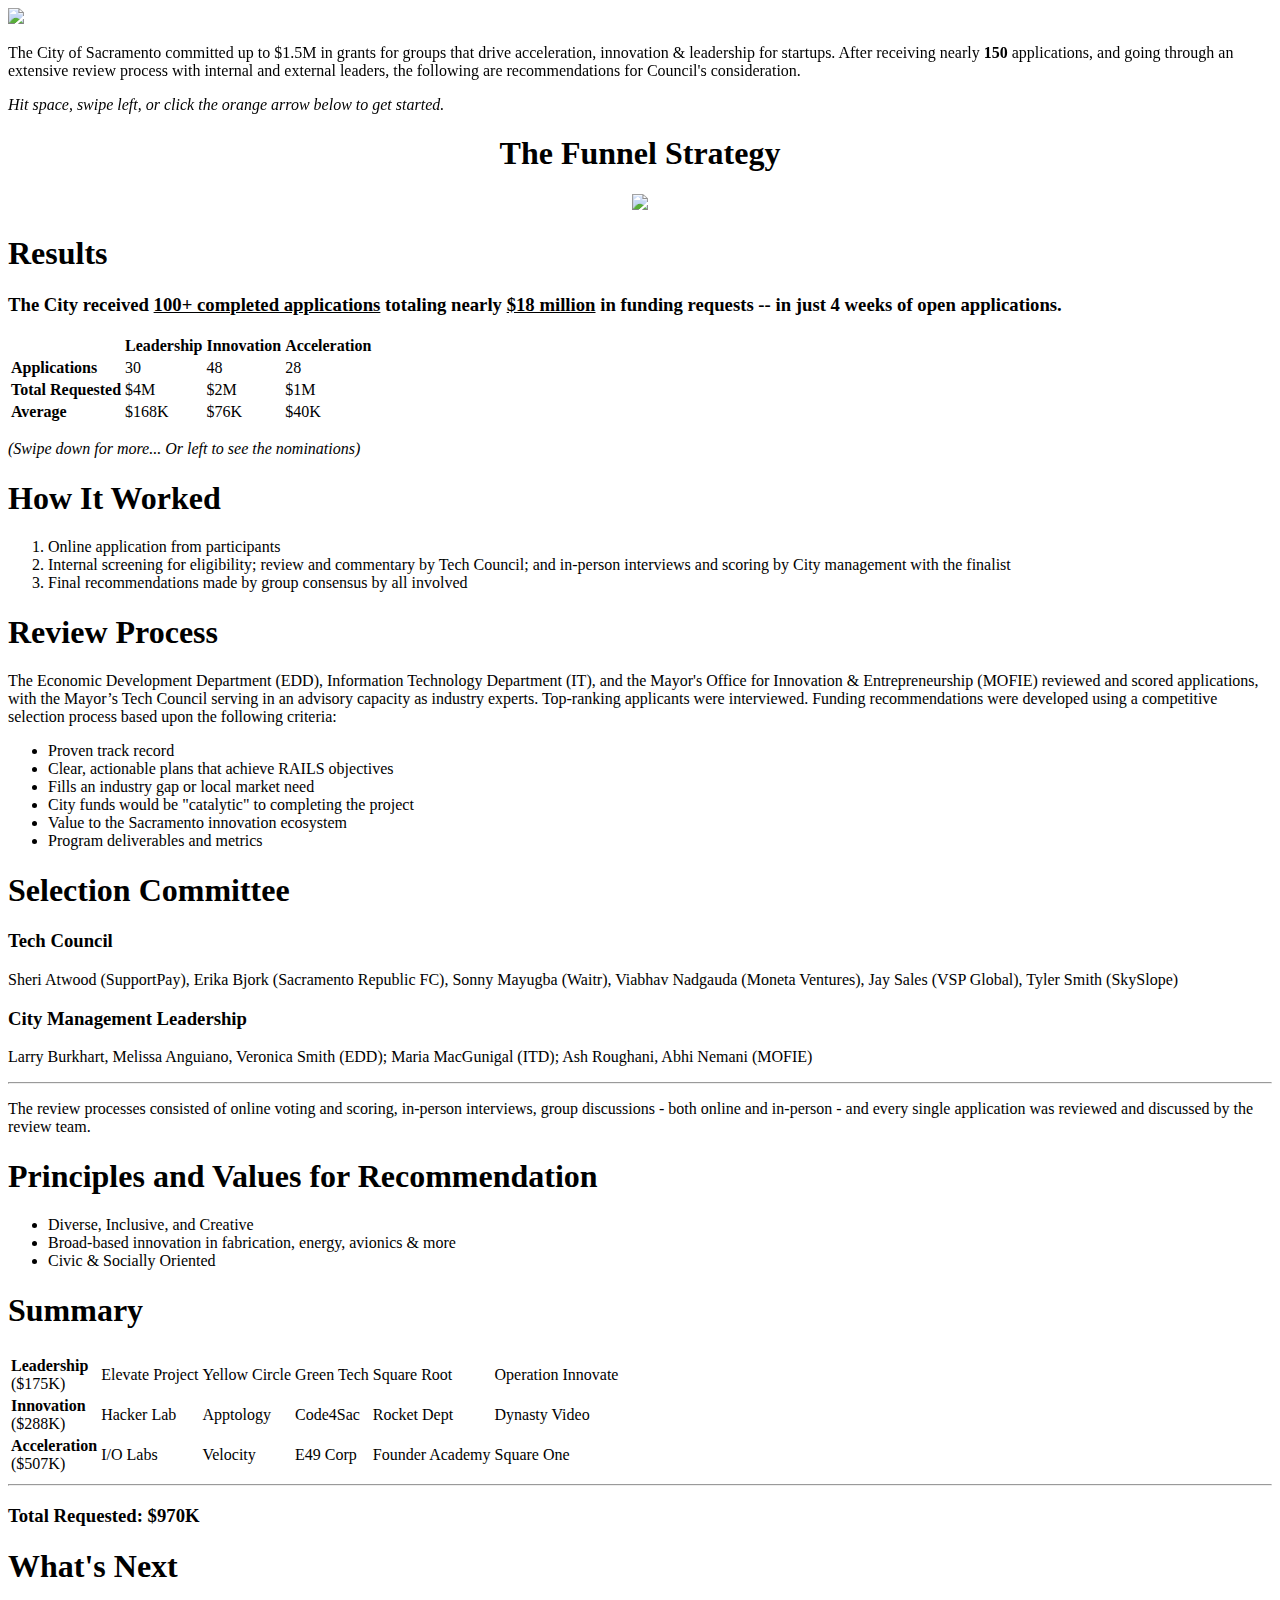
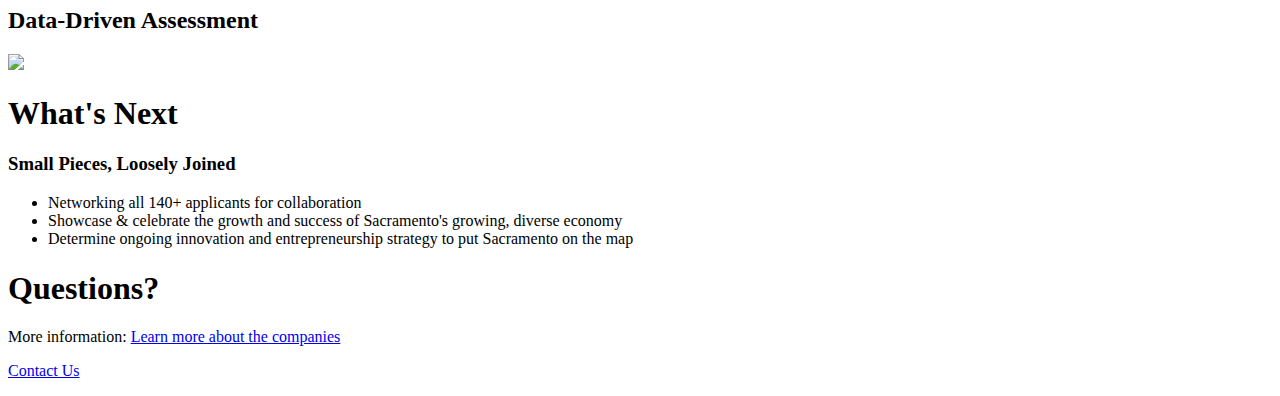
==== 2016/index.html @ f47b0713 "updated slides" ====
<!doctype html>
<html>
<!--
                                                                             ,/%%%%/,
                                                                        ,%@@@@@@@@@@@@@(.
                               .,,..                                 /&@@@@@@@@@@@@@@@@@@%.
                          .&@@@@@@@@@@@.                         %@@@@@@@@@@@@@@@@@@@@@@@,
                        .@@@@@@@@@@@@@@@@@@%,                    %@@@@@@@@@@@@@@@@@@@@@@@@@@/
                       %@@@@@@@@@@@@@@@@@@@@@@/                *@@@@@@@@@@@@@@@@@@@@@@@@@@@@@
                      #@@@@@@@@@@@@@@@@@@@@@@@@&,             .@@@@@@@@@@@@@@@@@@@@@@@@@@@@@@.
                     #@@@@@@@@@@@@@@@@@@@@@@@@@@@##&@@@&&%%%%&&@@@@@@@@@@@@@@@@@@@@@@@@@@@@@@,
                     @@@@@@@@@@@@@@@@@@@@@@@@@@@@/              ./#&@@@@@@@@@@@@@@@@@@@@@@@@@,
                    *@@@@@@@@@@@@@@@@@@@@@@@@@@@@                        ./&@@@@@@@@@@@@@@@@@.
                    #@@@@@@@@@@@@@@@@@@@@@@@@@@/                              *@@@@@@@@@@@@@&
                    %@@@@@@@@@@@@@@@@@@@@@@&(                                    %@@@@@@@@@@,
                    (@@@@@@@@@@@@@@@@@@%*                                          /@@@@@@@*
                    .@@@@@@@@@@@@@@&/                                                ./@@@/
                     /@@@@@@@@@@@@#....                                       .......  %@.
                       %@@@@@@@@@&%#((/#&@@@@@&&&&&%(,         .,(%&&&&@@@@@@####%&&&&&&&%&%.
                        /&%#%&&.     /@@@@@@@@@@@* (&&&&&&&&&&&&&, %@@@@@@@@@@&      /&&@(/%
                         /&&&(      %@@@@@@@@@@@@@@  %&&&&&&&&&, (@@@@@@@@@@@@@@(      &&&&.
                          ,&&.     &@@@&(,..,#&@@@@% ,&&,   #&& .@@@@@@@(#%@@@@*     #&%@,
                          %&&.    (@@#          #@@&.*&*     %& ,@@@@(         #@@*    #&./&.
                         #@*&(   *@@@    .#%%%%  @@* %&      ,&, &@@#     /%%%%,*@&    %%  @%
                         @% .%.  %@@@.   ,%%%%%..@/ (%.       .&, #@%     #%%%%/*@@.  .%.  (@
                        ,@*  .%. &@@@@%    */,.%#  &% *&&&&&&&%,#/ ,%#.    ,/*.%@@@, .#    .&*
                        /&.    *%(%@@@@@@@@@&/. .#% *&&&&&&&&&&&&,##. .%%%%%&@@@@&(*%.      %#
                        #%        ,#&&%%###%&&,   #&&&&&&&&&&&&*  .(%%#(///(#%*         (%
                        %#                           %&&&&&&&&&&/                           /&.
                        %%                              ,/((*.                              (%
                        /&.                                                                 %#
                        ,@*                          /&%(*,,*%&.                           ,@*
                         &&                              ....                              %@
                         ,@*                                                              ,@*
                          .@#                                                            (@,
                           .&&.                                                        .%&,
                            /@@&*                                                   .#&&*
                           @@@@@@@@(.                                            #@@@@@@%
                          %@@@@@@@@*/&@@&%(*,.                         ..,*#%@@@@@@@@@@@@*
                         #@@@@@@@@@,       ,,/(#&,,*/#%&&@@@@@@&%#(//%#/*,.     %@@@@@@@@&.
                         @@@@@@@@@@              #.#%#((#&(%&%###%#.%           *@@@@@@@@@(
                        .@@@@@@@@@%              .      .%##%,      .            @@@@@@@@@&
                        ,@@@@@@@@@%                     #*.  %                   &@@@@@@@@&
                        .@@@@@@@@@&                    *%////&*                  @@@@@@@@@%
                         (@@@@@@@@@                    %(*,. ,%                 ,@@@@@@@@&.
                           %@@@@&@@%,                   (* .(#,              .,#@@#@@@@&/
                                 %@@@@@@@@@@@@@&&%%%%####%@%%%%%%%&&&@@@@@@@@@@@@&
                                  #@@@@@@@@@@@@@@@@@@@@@@@@@@@@@@@@@@@@@@@@@@@@@@
                                   .#@@@@@@@@@@@@@@@@@@@@@@@@@@@@@@@@@@@@@@@@&/
                                        ,@@@@@@@@@@#(((////(((###&@@@@@@@@@*
                                      %@@@@@@@@@@@%              ,@@@@@@@@@@@@*
                                     .&@@@@@@@@@@@,               #@@@@@@@@@@@(
                                      .@@@@@@@@@@,                 &@@@@@@@@@(
                                        ,%&@,                       *&@@&/

                        built by @abhinemani                    -->



	<head>
		<meta charset="utf-8">
		<meta name="viewport" content="width=device-width, initial-scale=1.0, maximum-scale=1.0, user-scalable=no">

		<title>RAILS Nominees</title>

		<link rel="stylesheet" href="css/reveal.css">
		<link rel="stylesheet" href="css/theme/night.css">
		<link href="favicon.png" rel="icon" type="image/png">


		<!-- Theme used for syntax highlighting of code -->
		<link rel="stylesheet" href="lib/css/zenburn.css">

		<!-- Printing and PDF exports -->
		<script>
			var link = document.createElement( 'link' );
			link.rel = 'stylesheet';
			link.type = 'text/css';
			link.href = window.location.search.match( /print-pdf/gi ) ? 'css/print/pdf.css' : 'css/print/paper.css';
			document.getElementsByTagName( 'head' )[0].appendChild( link );
		</script>
			<script src='https://cdnjs.cloudflare.com/ajax/libs/tabletop.js/1.4.3/tabletop.min.js'></script>
			<script src='https://cdnjs.cloudflare.com/ajax/libs/headjs/1.0.3/head.min.js'></script>
			<script src="https://use.fontawesome.com/01f145f8ce.js"></script>

	</head>
	<body>
		<div class="reveal">
			<div class="slides">
				<section class="present" data-background-image="img/skyline.jpg" data-index-h="1" style="top: 180px; display: block; transform: translate3d(0px, 0px, 0px);">
					<img src="img/rails-logo-min.png" style="border: none; background: none; box-shadow: none;">
					<p>The City of Sacramento committed up to $1.5M in grants for groups that drive acceleration, innovation &amp; leadership for startups. After receiving nearly <strong>150</strong> applications, and going through an extensive review process with internal and external leaders, the following are recommendations for Council's consideration.</p>
					<p><i>Hit space, swipe left, or click the orange arrow below to get started.</i></p>
				</section>
				<section style="text-align: center">
					<h1>The Funnel Strategy</h1>
					<img src="https://cdn-images-1.medium.com/max/800/1*kYAQeG6DNzhv7m5ENer9Yg.png"></section>
					<section>
						<section>
							<h1>Results</h1>
							<h3>The City received <u>100+ completed applications</u> totaling nearly <u>$18 million</u> in funding requests -- in just 4 weeks of open applications.</h3>
							<table>
													<thead>
														<tr>
															<th></th>
															<th>Leadership</th>
															<th>Innovation</th>
															<th>Acceleration</th>
														</tr>
													</thead>
													<tbody>
														<tr>
															<td><strong>Applications</strong></td>
															<td>30</td>
															<td>48</td>
															<td>28</td>
														</tr>
														<tr>
															<td><strong>Total Requested</strong></td>
															<td>$4M</td>
															<td>$2M</td>
															<td>$1M</td>
														</tr>
														<tr>
															<td><strong>Average</strong></td>
															<td>$168K</td>
															<td>$76K</td>
															<td>$40K</td>
														</tr>
													</tbody>
												</table>
													<p><i>(Swipe down for more... Or left to see the nominations)</i></p>
											<!--	<a href="#" class="navigate-down enabled">
																			<img width="178" height="238" alt="Down arrow" src="https://s3.amazonaws.com/hakim-static/reveal-js/arrow.png">
																		</a>-->
						</section>
						<section>
							<h1>How It Worked</h1>
							<ol>
								<li>Online application from participants</li>
								<li>Internal screening for eligibility; review and commentary by Tech Council; and in-person interviews and scoring by City management with the finalist</li>
								<li>Final recommendations made by group consensus by all involved</li>
							</ol>
						</section>

						<section>
							<h1>Review Process</h1>
							<p>The Economic Development Department (EDD), Information Technology Department (IT), and the Mayor's Office for Innovation & Entrepreneurship (MOFIE) reviewed and scored applications, with the Mayor’s Tech Council serving in an advisory capacity as industry experts. Top-ranking applicants were interviewed. Funding recommendations were developed using a competitive selection process based upon the following criteria: </p>
							<ul>
								<li>Proven track record</li>
								<li>Clear, actionable plans that achieve RAILS objectives</li>
								<li>Fills an industry gap or local market need</li>
								<li>City funds would be "catalytic" to completing the project</li>
								<li>Value to the Sacramento innovation ecosystem</li>
								<li>Program deliverables and metrics</li>
							</ul>

						</section>
						<section><h1>Selection Committee</h1>
							<h3>Tech Council</h3>
								<p>Sheri Atwood (SupportPay), Erika Bjork (Sacramento Republic FC), Sonny Mayugba (Waitr), Viabhav Nadgauda (Moneta Ventures), Jay Sales (VSP Global), Tyler Smith (SkySlope)</p>
							<h3>City Management Leadership</h3>
							<p>Larry Burkhart, Melissa Anguiano, Veronica Smith (EDD); Maria MacGunigal (ITD); Ash Roughani, Abhi Nemani (MOFIE)</p>
							<hr>
							<p>The review processes consisted of online voting and scoring, in-person interviews, group discussions - both online and in-person - and every single application was reviewed and discussed by the review team.</p>
						</section>

					</section>
					
				<section>

					<h1>Principles and Values for Recommendation</h1>
					<ul>
						<li>Diverse, Inclusive, and Creative</li>
						<li>Broad-based innovation in fabrication, energy, avionics & more</li>
						<li>Civic & Socially Oriented</li>
					</ul>
				</section>

				<div class="gsheet"></div>
				<section>
					<h1>Summary</h1>
					<table>
											<thead>
												<tr>
													<th></th>
													<th></th>
													<th></th>
													<th></th>
													<th></th>
													<th></th>
												</tr>
											</thead>
											<tbody>
												<tr>
													<td><strong>Leadership</strong><br>($175K)</td>
													<td>Elevate Project</td>
													<td>Yellow Circle</td>
													<td>Green Tech</td>
													<td>Square Root</td>
													<td>Operation Innovate</td>
												</tr>
												<tr>
													<td><strong>Innovation</strong><br>($288K)</td>
													<td>Hacker Lab</td>
													<td>Apptology</td>
													<td>Code4Sac</td>
													<td>Rocket Dept</td>
													<td>Dynasty Video</td>
												</tr>
												<tr>
													<td><strong>Acceleration</strong><br>($507K)</td>
													<td>I/O Labs</td>
													<td>Velocity</td>
													<td>E49 Corp</td>
													<td>Founder Academy</td>
													<td>Square One</td>
												</tr>
											</tbody>
										</table>
										<hr>
										<h3>Total Requested: $970K</h3>
				</section>

				<section>
					<h1>What's Next</h1>
					<h2>Data-Driven Assessment</h2>
					<img src="img/dashboard.png">
				</section>
				<section>
					<h1>What's Next</h1>
					<h3>Small Pieces, Loosely Joined</h3>
					<ul>
						<li>Networking all 140+ applicants for collaboration</li>
						<li>Showcase & celebrate the growth and success of Sacramento's growing, diverse economy</li>
						<li>Determine ongoing innovation and entrepreneurship strategy to put Sacramento on the map</li>
				</section>
				<section>
					<h1>Questions?</h1>
					<p>More information: <a href="http://sacmoie.github.io/RAILS">Learn more about the companies</a></p>
					<p><a href="mailto:mofie@cityofsacramento.org">Contact Us</a></p>
				</section>
			</div>
		</div>

		<script src="js/index.js"></script>

		<!--<script src="lib/js/head.min.js"></script>-->
		<script src="js/reveal.js"></script>

		<script>
			// More info https://github.com/hakimel/reveal.js#configuration
			Reveal.initialize({
				history: true,

				// More info https://github.com/hakimel/reveal.js#dependencies
				dependencies: [
					{ src: 'plugin/markdown/marked.js' },
					{ src: 'plugin/markdown/markdown.js' },
					{ src: 'plugin/notes/notes.js', async: false },
					{ src: 'plugin/highlight/highlight.js', async: false, callback: function() { hljs.initHighlightingOnLoad(); } }
				]
			});
		</script>
	</body>
</html>
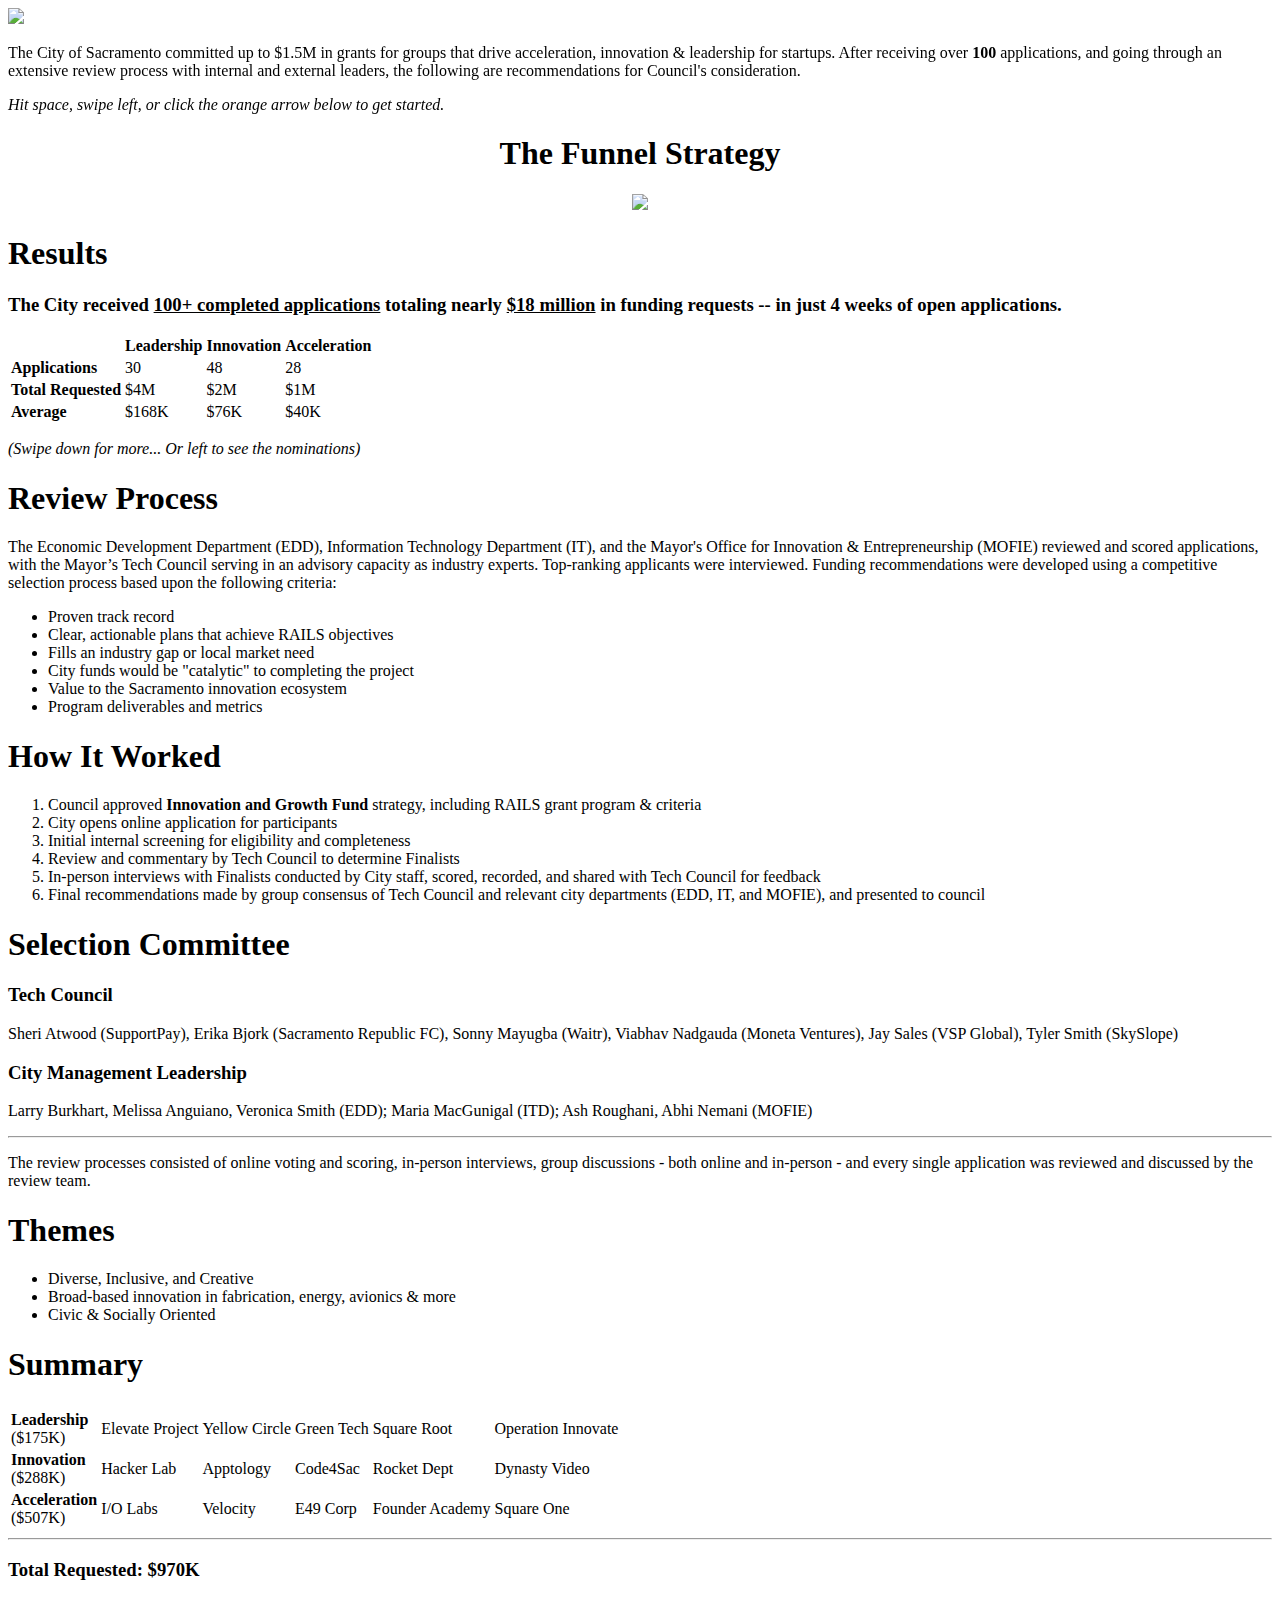
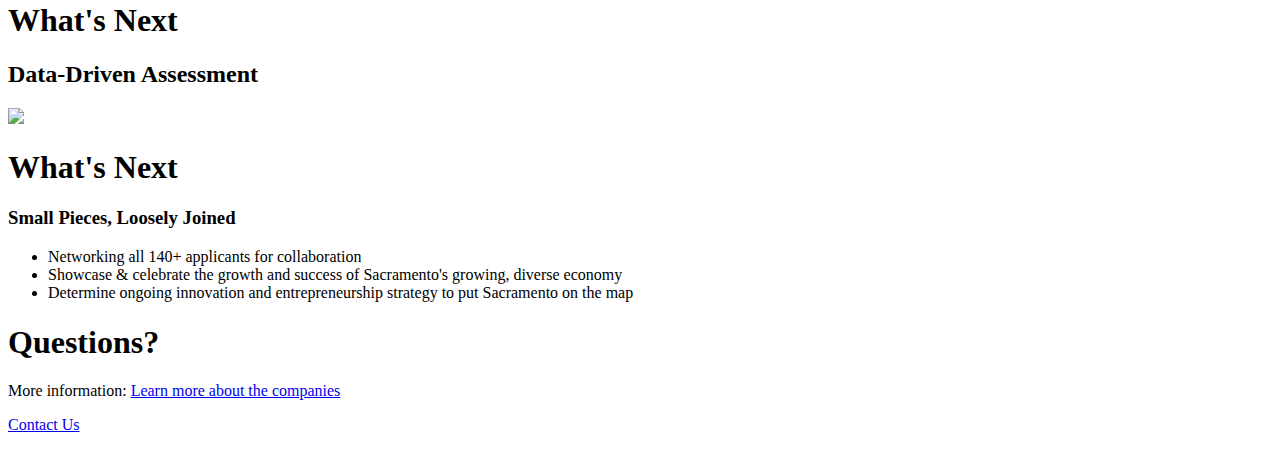
==== commit 6244782b: "changed ordering and language on process slides" ====
--- a/2016/index.html
+++ b/2016/index.html
@@ -89,7 +89,7 @@
 			<div class="slides">
 				<section class="present" data-background-image="img/skyline.jpg" data-index-h="1" style="top: 180px; display: block; transform: translate3d(0px, 0px, 0px);">
 					<img src="img/rails-logo-min.png" style="border: none; background: none; box-shadow: none;">
-					<p>The City of Sacramento committed up to $1.5M in grants for groups that drive acceleration, innovation &amp; leadership for startups. After receiving nearly <strong>150</strong> applications, and going through an extensive review process with internal and external leaders, the following are recommendations for Council's consideration.</p>
+					<p>The City of Sacramento committed up to $1.5M in grants for groups that drive acceleration, innovation &amp; leadership for startups. After receiving over <strong>100</strong> applications, and going through an extensive review process with internal and external leaders, the following are recommendations for Council's consideration.</p>
 					<p><i>Hit space, swipe left, or click the orange arrow below to get started.</i></p>
 				</section>
 				<section style="text-align: center">
@@ -134,15 +134,6 @@
 																			<img width="178" height="238" alt="Down arrow" src="https://s3.amazonaws.com/hakim-static/reveal-js/arrow.png">
 																		</a>-->
 						</section>
-						<section>
-							<h1>How It Worked</h1>
-							<ol>
-								<li>Online application from participants</li>
-								<li>Internal screening for eligibility; review and commentary by Tech Council; and in-person interviews and scoring by City management with the finalist</li>
-								<li>Final recommendations made by group consensus by all involved</li>
-							</ol>
-						</section>
-
 						<section>
 							<h1>Review Process</h1>
 							<p>The Economic Development Department (EDD), Information Technology Department (IT), and the Mayor's Office for Innovation & Entrepreneurship (MOFIE) reviewed and scored applications, with the Mayor’s Tech Council serving in an advisory capacity as industry experts. Top-ranking applicants were interviewed. Funding recommendations were developed using a competitive selection process based upon the following criteria: </p>
@@ -154,8 +145,20 @@
 								<li>Value to the Sacramento innovation ecosystem</li>
 								<li>Program deliverables and metrics</li>
 							</ul>
-
-						</section>
+						</section>
+						<section>
+							<h1>How It Worked</h1>
+							<ol>
+								<li>Council approved <strong>Innovation and Growth Fund</strong> strategy, including RAILS grant program & criteria</li>
+								<li>City opens online application for participants</li>
+								<li>Initial internal screening for eligibility and completeness</li>
+								<li>Review and commentary by Tech Council to determine Finalists</li>
+								<li>In-person interviews with Finalists conducted by City staff, scored, recorded, and shared with Tech Council for feedback</li>
+								<li>Final recommendations made by group consensus of Tech Council and relevant city departments (EDD, IT, and MOFIE), and presented to council</li>
+							</ol>
+						</section>
+
+
 						<section><h1>Selection Committee</h1>
 							<h3>Tech Council</h3>
 								<p>Sheri Atwood (SupportPay), Erika Bjork (Sacramento Republic FC), Sonny Mayugba (Waitr), Viabhav Nadgauda (Moneta Ventures), Jay Sales (VSP Global), Tyler Smith (SkySlope)</p>
@@ -169,7 +172,7 @@
 					
 				<section>
 
-					<h1>Principles and Values for Recommendation</h1>
+					<h1>Themes</h1>
 					<ul>
 						<li>Diverse, Inclusive, and Creative</li>
 						<li>Broad-based innovation in fabrication, energy, avionics & more</li>
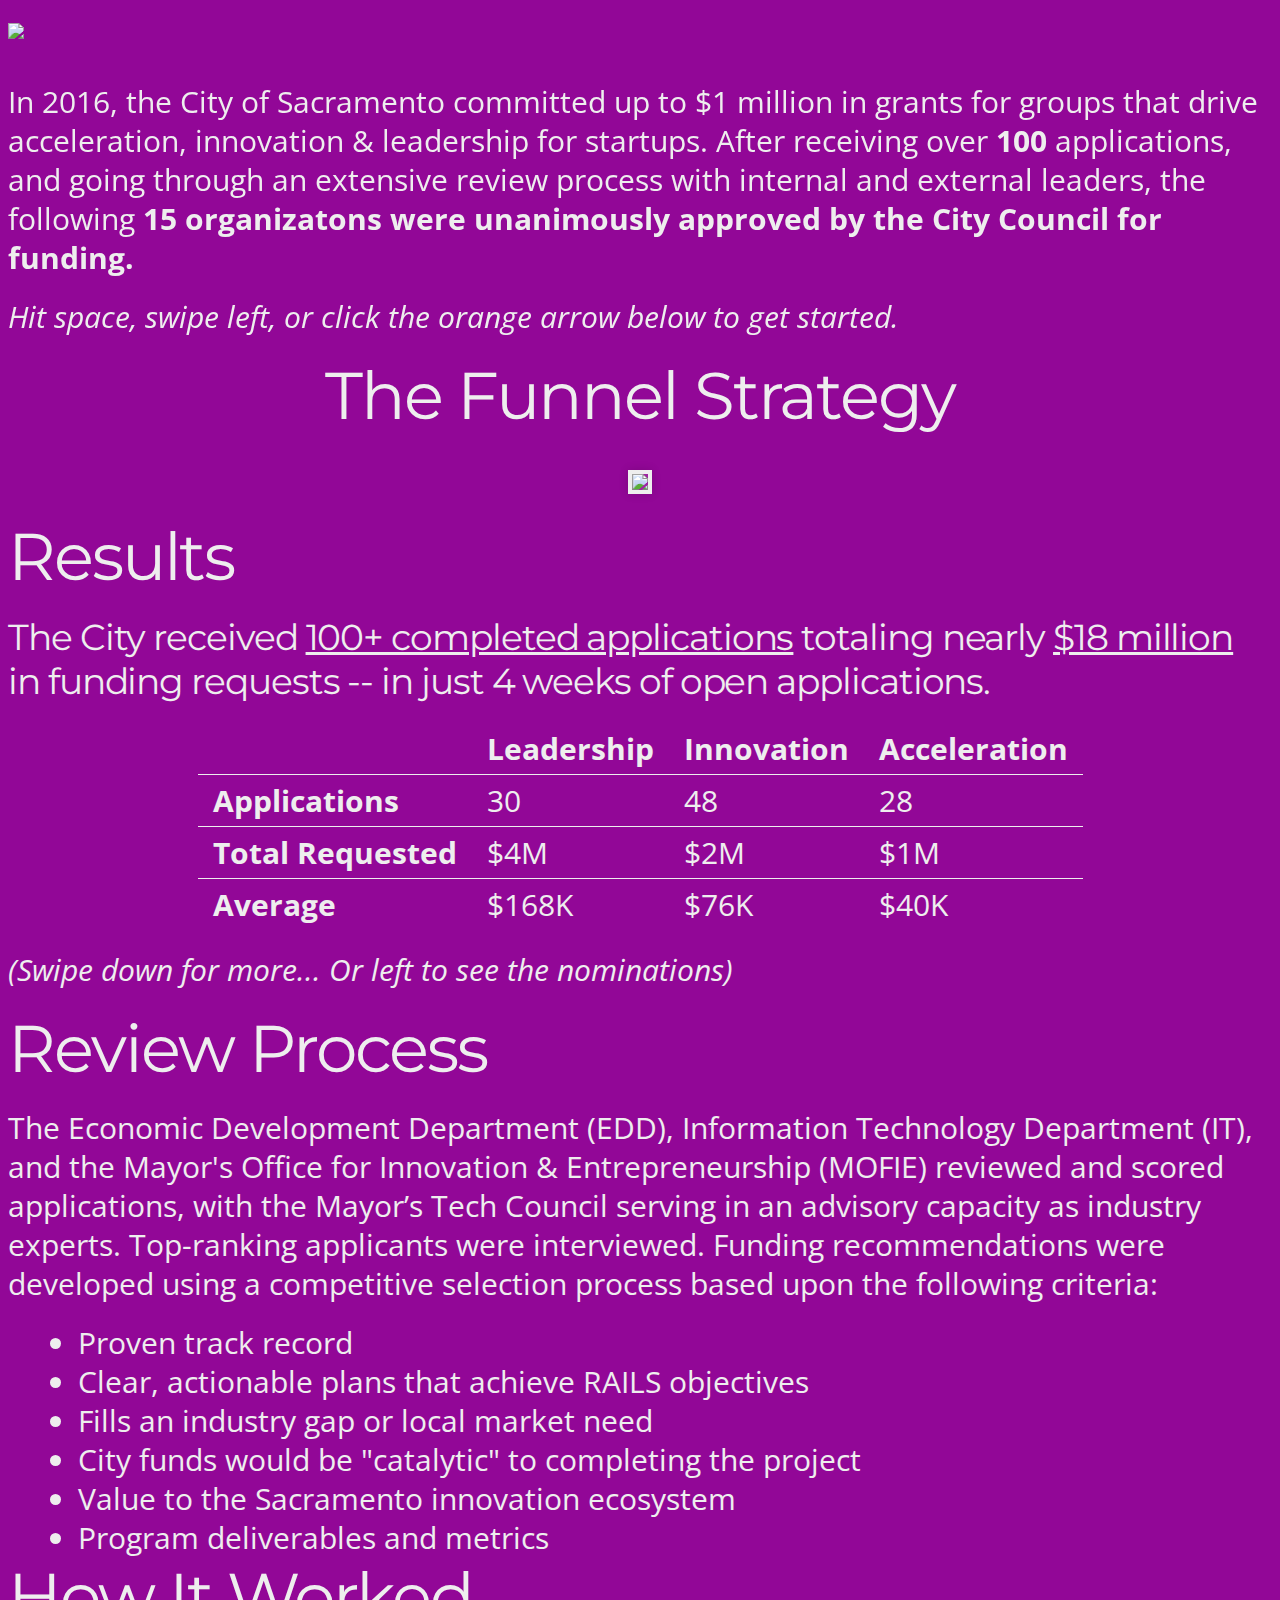
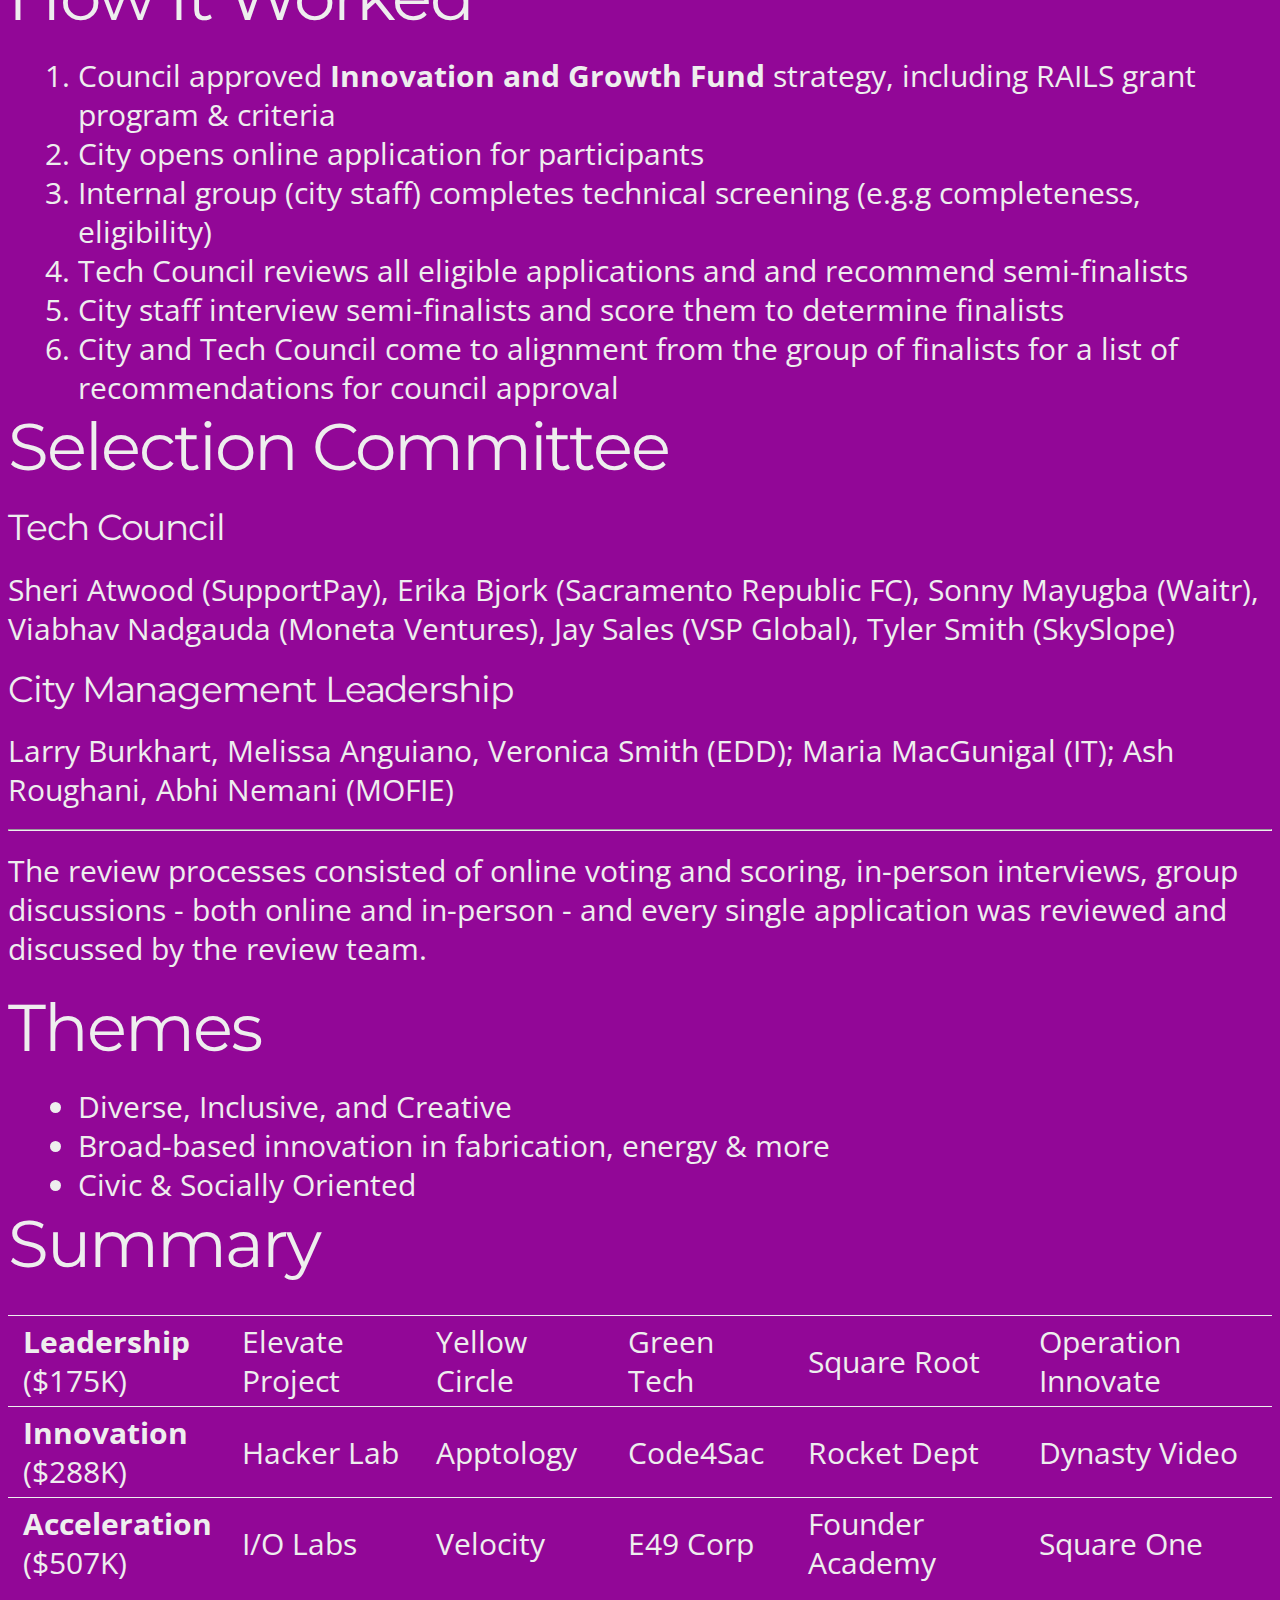
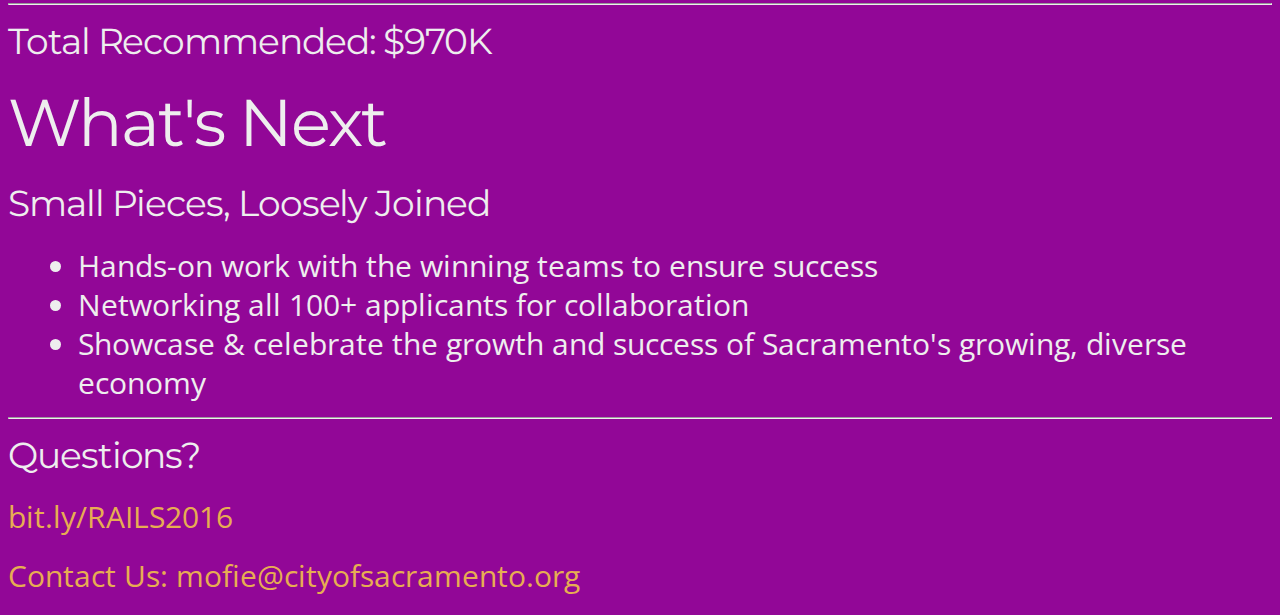
==== commit 1a7b7716: "updated slides to reflect council approval" ====
--- a/2016/index.html
+++ b/2016/index.html
@@ -61,7 +61,7 @@
 		<meta charset="utf-8">
 		<meta name="viewport" content="width=device-width, initial-scale=1.0, maximum-scale=1.0, user-scalable=no">
 
-		<title>RAILS Nominees</title>
+		<title>2016 RAILS Winners</title>
 
 		<link rel="stylesheet" href="css/reveal.css">
 		<link rel="stylesheet" href="css/theme/night.css">
@@ -89,7 +89,7 @@
 			<div class="slides">
 				<section class="present" data-background-image="img/skyline.jpg" data-index-h="1" style="top: 180px; display: block; transform: translate3d(0px, 0px, 0px);">
 					<img src="img/rails-logo-min.png" style="border: none; background: none; box-shadow: none;">
-					<p>The City of Sacramento committed up to $1.5M in grants for groups that drive acceleration, innovation &amp; leadership for startups. After receiving over <strong>100</strong> applications, and going through an extensive review process with internal and external leaders, the following are recommendations for Council's consideration.</p>
+					<p>In 2016, the City of Sacramento committed up to $1 million in grants for groups that drive acceleration, innovation &amp; leadership for startups. After receiving over <strong>100</strong> applications, and going through an extensive review process with internal and external leaders, the following <strong>15 organizatons were unanimously approved by the City Council for funding.</strong></p>
 					<p><i>Hit space, swipe left, or click the orange arrow below to get started.</i></p>
 				</section>
 				<section style="text-align: center">
@@ -151,10 +151,10 @@
 							<ol>
 								<li>Council approved <strong>Innovation and Growth Fund</strong> strategy, including RAILS grant program & criteria</li>
 								<li>City opens online application for participants</li>
-								<li>Initial internal screening for eligibility and completeness</li>
-								<li>Review and commentary by Tech Council to determine Finalists</li>
-								<li>In-person interviews with Finalists conducted by City staff, scored, recorded, and shared with Tech Council for feedback</li>
-								<li>Final recommendations made by group consensus of Tech Council and relevant city departments (EDD, IT, and MOFIE), and presented to council</li>
+								<li>Internal group (city staff) completes technical screening (e.g.g completeness, eligibility)</li>
+								<li>Tech Council reviews all eligible applications and and recommend semi-finalists</li>
+								<li>City staff interview semi-finalists and score them to determine finalists</li>
+								<li>City and Tech Council come to alignment from the group of finalists for a list of recommendations for council approval</li>
 							</ol>
 						</section>
 
@@ -163,19 +163,19 @@
 							<h3>Tech Council</h3>
 								<p>Sheri Atwood (SupportPay), Erika Bjork (Sacramento Republic FC), Sonny Mayugba (Waitr), Viabhav Nadgauda (Moneta Ventures), Jay Sales (VSP Global), Tyler Smith (SkySlope)</p>
 							<h3>City Management Leadership</h3>
-							<p>Larry Burkhart, Melissa Anguiano, Veronica Smith (EDD); Maria MacGunigal (ITD); Ash Roughani, Abhi Nemani (MOFIE)</p>
+							<p>Larry Burkhart, Melissa Anguiano, Veronica Smith (EDD); Maria MacGunigal (IT); Ash Roughani, Abhi Nemani (MOFIE)</p>
 							<hr>
 							<p>The review processes consisted of online voting and scoring, in-person interviews, group discussions - both online and in-person - and every single application was reviewed and discussed by the review team.</p>
 						</section>
 
 					</section>
-					
-				<section>
+
+				<section data-background-image="img/bridge2.jpg">
 
 					<h1>Themes</h1>
 					<ul>
 						<li>Diverse, Inclusive, and Creative</li>
-						<li>Broad-based innovation in fabrication, energy, avionics & more</li>
+						<li>Broad-based innovation in fabrication, energy & more</li>
 						<li>Civic & Socially Oriented</li>
 					</ul>
 				</section>
@@ -222,26 +222,26 @@
 											</tbody>
 										</table>
 										<hr>
-										<h3>Total Requested: $970K</h3>
-				</section>
-
-				<section>
+										<h3>Total Recommended: $970K</h3>
+				</section>
+
+				<!--<section>
 					<h1>What's Next</h1>
 					<h2>Data-Driven Assessment</h2>
 					<img src="img/dashboard.png">
-				</section>
-				<section>
+				</section>-->
+				<section data-background-image="img/sacskyline.jpg">
 					<h1>What's Next</h1>
 					<h3>Small Pieces, Loosely Joined</h3>
 					<ul>
-						<li>Networking all 140+ applicants for collaboration</li>
+						<li>Hands-on work with the winning teams to ensure success</li>
+						<li>Networking all 100+ applicants for collaboration</li>
 						<li>Showcase & celebrate the growth and success of Sacramento's growing, diverse economy</li>
-						<li>Determine ongoing innovation and entrepreneurship strategy to put Sacramento on the map</li>
-				</section>
-				<section>
-					<h1>Questions?</h1>
-					<p>More information: <a href="http://sacmoie.github.io/RAILS">Learn more about the companies</a></p>
-					<p><a href="mailto:mofie@cityofsacramento.org">Contact Us</a></p>
+					</ul>
+					<hr>
+					<h3>Questions?</h3>
+					<p><a href="http://cityofsacramento.org/RAILS/2016/index.html">bit.ly/RAILS2016</a></p>
+					<p><a href="mailto:mofie@cityofsacramento.org">Contact Us: mofie@cityofsacramento.org</a></p>
 				</section>
 			</div>
 		</div>
@@ -265,5 +265,18 @@
 				]
 			});
 		</script>
+		    <script>
+		      (function(i,s,o,g,r,a,m){i['GoogleAnalyticsObject']=r;i[r]=i[r]||function(){
+		      (i[r].q=i[r].q||[]).push(arguments)},i[r].l=1*new Date();a=s.createElement(o),
+		      m=s.getElementsByTagName(o)[0];a.async=1;a.src=g;m.parentNode.insertBefore(a,m)
+		      })(window,document,'script','https://www.google-analytics.com/analytics.js','ga');
+
+		  	ga('create', 'UA-29024403-3', 'auto');
+		  	ga('create', 'UA-76205427-1', 'auto', {'name': 'newTracker'});
+		      ga('require', 'linkid', 'linkid.js');
+		      ga('send', 'pageview');
+		  	ga('newTracker.send', 'pageview')
+
+		    </script>
 	</body>
 </html>
--- a/2016/css/theme/night.css
+++ b/2016/css/theme/night.css
@@ -0,0 +1,299 @@
+/**
+ * Black theme for reveal.js.
+ *
+ * Copyright (C) 2011-2012 Hakim El Hattab, http://hakim.se
+ */
+@import url(https://fonts.googleapis.com/css?family=Montserrat:700);
+@import url(https://fonts.googleapis.com/css?family=Open+Sans:400,700,400italic,700italic);
+/*********************************************
+ * GLOBAL STYLES
+ *********************************************/
+body {
+  background: #920797;
+  background-color: #920797; }
+
+.reveal {
+  font-family: "Open Sans", sans-serif;
+  font-size: 30px;
+  font-weight: normal;
+  color: #eee; }
+
+::selection {
+  color: #fff;
+  background: #e7ad52;
+  text-shadow: none; }
+
+.reveal .slides > section,
+.reveal .slides > section > section {
+  line-height: 1.3;
+  font-weight: inherit; }
+
+/*********************************************
+ * HEADERS
+ *********************************************/
+.reveal h1,
+.reveal h2,
+.reveal h3,
+.reveal h4,
+.reveal h5,
+.reveal h6 {
+  margin: 0 0 20px 0;
+  color: #eee;
+  font-family: "Montserrat", Impact, sans-serif;
+  font-weight: normal;
+  line-height: 1.2;
+  letter-spacing: -0.03em;
+  text-transform: none;
+  text-shadow: none;
+  word-wrap: break-word; }
+
+.reveal h1 {
+  font-size: 2.2em; }
+
+.reveal h2 {
+  font-size: 1.7em; }
+
+.reveal h3 {
+  font-size: 1.2em; }
+
+.reveal h4 {
+  font-size: 1em;
+  text-transform: uppercase;
+  opacity: .7;
+ }
+
+.reveal h1 {
+  text-shadow: none; }
+
+/*********************************************
+ * OTHER
+ *********************************************/
+.reveal p {
+  margin: 20px 0;
+  line-height: 1.3; }
+
+/* Ensure certain elements are never larger than the slide itself */
+.reveal img,
+.reveal video,
+.reveal iframe {
+  max-width: 95%;
+  max-height: 95%; }
+
+.reveal strong,
+.reveal b {
+  font-weight: bold; }
+
+.reveal em {
+  font-style: italic; }
+
+.reveal ol,
+.reveal dl,
+.reveal ul {
+  display: inline-block;
+  text-align: left;
+  margin: 0 0 0 1em; }
+
+.reveal ol {
+  list-style-type: decimal; }
+
+.reveal ul {
+  list-style-type: disc; }
+
+.reveal ul ul {
+  list-style-type: square; }
+
+.reveal ul ul ul {
+  list-style-type: circle; }
+
+.reveal ul ul,
+.reveal ul ol,
+.reveal ol ol,
+.reveal ol ul {
+  display: block;
+  margin-left: 40px; }
+
+.reveal dt {
+  font-weight: bold; }
+
+.reveal dd {
+  margin-left: 40px; }
+
+.reveal q,
+.reveal blockquote {
+  quotes: none; }
+
+.reveal blockquote {
+  display: block;
+  position: relative;
+  width: 70%;
+  margin: 20px auto;
+  padding: 10px;
+  font-style: italic;
+  background: rgba(255, 255, 255, 0.05);
+  box-shadow: 3px 3px 5px 5px rgba(0, 0, 0, 0.4) }
+
+.reveal blockquote p:first-child,
+.reveal blockquote p:last-child {
+  display: inline-block; }
+
+.reveal q {
+  font-style: italic; }
+
+.reveal pre {
+  display: block;
+  position: relative;
+  width: 90%;
+  margin: 20px auto;
+  text-align: left;
+  font-size: 0.55em;
+  font-family: monospace;
+  line-height: 1.2em;
+  word-wrap: break-word;
+  box-shadow: 0px 0px 6px rgba(0, 0, 0, 0.3); }
+
+.reveal code {
+  font-family: monospace; }
+
+.reveal pre code {
+  display: block;
+  padding: 5px;
+  overflow: auto;
+  max-height: 400px;
+  word-wrap: normal; }
+
+.reveal table {
+  margin: auto;
+  border-collapse: collapse;
+  border-spacing: 0; }
+
+.reveal table th {
+  font-weight: bold; }
+
+.reveal table th,
+.reveal table td {
+  text-align: left;
+  padding: 0.2em 0.5em 0.2em 0.5em;
+  border-bottom: 1px solid; }
+
+.reveal table th[align="center"],
+.reveal table td[align="center"] {
+  text-align: center; }
+
+.reveal table th[align="right"],
+.reveal table td[align="right"] {
+  text-align: right; }
+
+.reveal table tbody tr:last-child th,
+.reveal table tbody tr:last-child td {
+  border-bottom: none; }
+
+.reveal sup {
+  vertical-align: super; }
+
+.reveal sub {
+  vertical-align: sub; }
+
+.reveal small {
+  display: inline-block;
+  font-size: 0.6em;
+  line-height: 1.2em;
+  vertical-align: top; }
+
+.reveal small * {
+  vertical-align: top; }
+
+/*********************************************
+ * LINKS
+ *********************************************/
+.reveal a {
+  color: #e7ad52;
+  text-decoration: none;
+  -webkit-transition: color .15s ease;
+  -moz-transition: color .15s ease;
+  transition: color .15s ease; }
+
+.reveal a:hover {
+  color: #f3d7ac;
+  text-shadow: none;
+  border: none; }
+  
+.reveal a i {
+	  color: white;}
+	  
+.reveal h1 a {
+	color: white;
+}	
+
+.reveal a h1:hover,.reveal a i:hover;{
+	opacity: .3;
+}	  
+
+.reveal .roll span:after {
+  color: #fff;
+  background: #d08a1d; }
+
+/*********************************************
+ * IMAGES
+ *********************************************/
+.reveal section img {
+  margin: 15px 0px;
+  background: rgba(255, 255, 255, 0.12);
+  border: 4px solid #eee;
+  box-shadow: 0 0 10px rgba(0, 0, 0, 0.15); }
+
+.reveal section img.plain {
+  border: 0;
+  box-shadow: none; }
+
+.reveal a img {
+  -webkit-transition: all .15s linear;
+  -moz-transition: all .15s linear;
+  transition: all .15s linear; }
+
+.reveal a:hover img {
+  background: rgba(255, 255, 255, 0.2);
+  border-color: #e7ad52;
+  box-shadow: 0 0 20px rgba(0, 0, 0, 0.55); }
+
+/*********************************************
+ * NAVIGATION CONTROLS
+ *********************************************/
+.reveal .controls .navigate-left,
+.reveal .controls .navigate-left.enabled {
+  border-right-color: #e7ad52; }
+
+.reveal .controls .navigate-right,
+.reveal .controls .navigate-right.enabled {
+  border-left-color: #e7ad52; }
+
+.reveal .controls .navigate-up,
+.reveal .controls .navigate-up.enabled {
+  border-bottom-color: #e7ad52; }
+
+.reveal .controls .navigate-down,
+.reveal .controls .navigate-down.enabled {
+  border-top-color: #e7ad52; }
+
+.reveal .controls .navigate-left.enabled:hover {
+  border-right-color: #f3d7ac; }
+
+.reveal .controls .navigate-right.enabled:hover {
+  border-left-color: #f3d7ac; }
+
+.reveal .controls .navigate-up.enabled:hover {
+  border-bottom-color: #f3d7ac; }
+
+.reveal .controls .navigate-down.enabled:hover {
+  border-top-color: #f3d7ac; }
+
+/*********************************************
+ * PROGRESS BAR
+ *********************************************/
+.reveal .progress {
+  background: rgba(0, 0, 0, 0.2); }
+
+.reveal .progress span {
+  background: #e7ad52;
+  -webkit-transition: width 800ms cubic-bezier(0.26, 0.86, 0.44, 0.985);
+  -moz-transition: width 800ms cubic-bezier(0.26, 0.86, 0.44, 0.985);
+  transition: width 800ms cubic-bezier(0.26, 0.86, 0.44, 0.985); }
